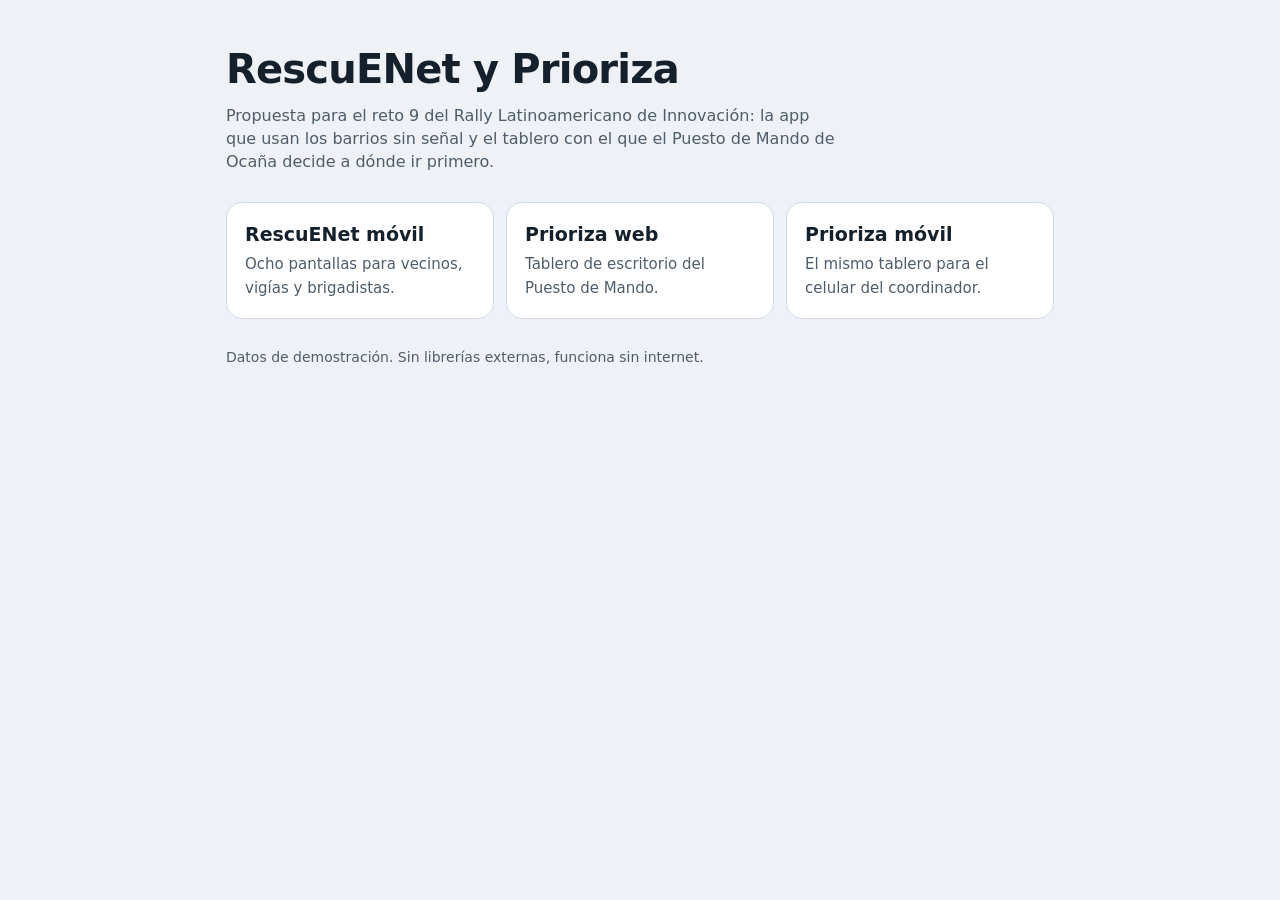
==== index.html @ 790651b7 "Prototipos de RescuENet y Prioriza Co-Authored-By: Claude Sonnet 5.5 <noreply@anthropic.com> Claude-" ====
<!doctype html>
<html lang="es-CO">
<head>
<meta charset="utf-8">
<meta name="viewport" content="width=device-width, initial-scale=1">
<title>RescuENet y Prioriza</title>
<style>
:root{--bg:#EEF1F5;--surface:#fff;--ink:#14202B;--ink2:#4F5D6B;--line:#D6DCE4}
@media (prefers-color-scheme:dark){:root{--bg:#0D131A;--surface:#16202A;--ink:#EAF0F5;--ink2:#A3B0BC;--line:#2C3A48}}
*{box-sizing:border-box}body{margin:0;font-family:Inter,system-ui,sans-serif;background:var(--bg);color:var(--ink);line-height:1.45}
main{max-width:860px;margin:0 auto;padding:40px 16px}
h1{font-size:clamp(28px,5vw,40px);margin:0 0 6px;letter-spacing:-.02em}p.lead{color:var(--ink2);margin:0 0 28px;max-width:60ch}
.grid{display:grid;gap:12px;grid-template-columns:repeat(auto-fit,minmax(240px,1fr))}
a.card{display:block;padding:18px;border:1px solid var(--line);border-radius:16px;background:var(--surface);color:inherit;text-decoration:none}
a.card:hover,a.card:focus-visible{border-color:var(--ink)}a.card b{display:block;font-size:19px;margin-bottom:4px}a.card span{color:var(--ink2);font-size:15px}
footer{margin-top:28px;color:var(--ink2);font-size:14px}
</style>
</head>
<body><main>
<h1>RescuENet y Prioriza</h1>
<p class="lead">Propuesta para el reto 9 del Rally Latinoamericano de Innovación: la app que usan los barrios sin señal y el tablero con el que el Puesto de Mando de Ocaña decide a dónde ir primero.</p>
<div class="grid">
<a class="card" href="rescuenet-movil/"><b>RescuENet móvil</b><span>Ocho pantallas para vecinos, vigías y brigadistas.</span></a>
<a class="card" href="prioriza-web/"><b>Prioriza web</b><span>Tablero de escritorio del Puesto de Mando.</span></a>
<a class="card" href="prioriza-movil/"><b>Prioriza móvil</b><span>El mismo tablero para el celular del coordinador.</span></a>
</div>
<footer>Datos de demostración. Sin librerías externas, funciona sin internet.</footer>
</main></body></html>
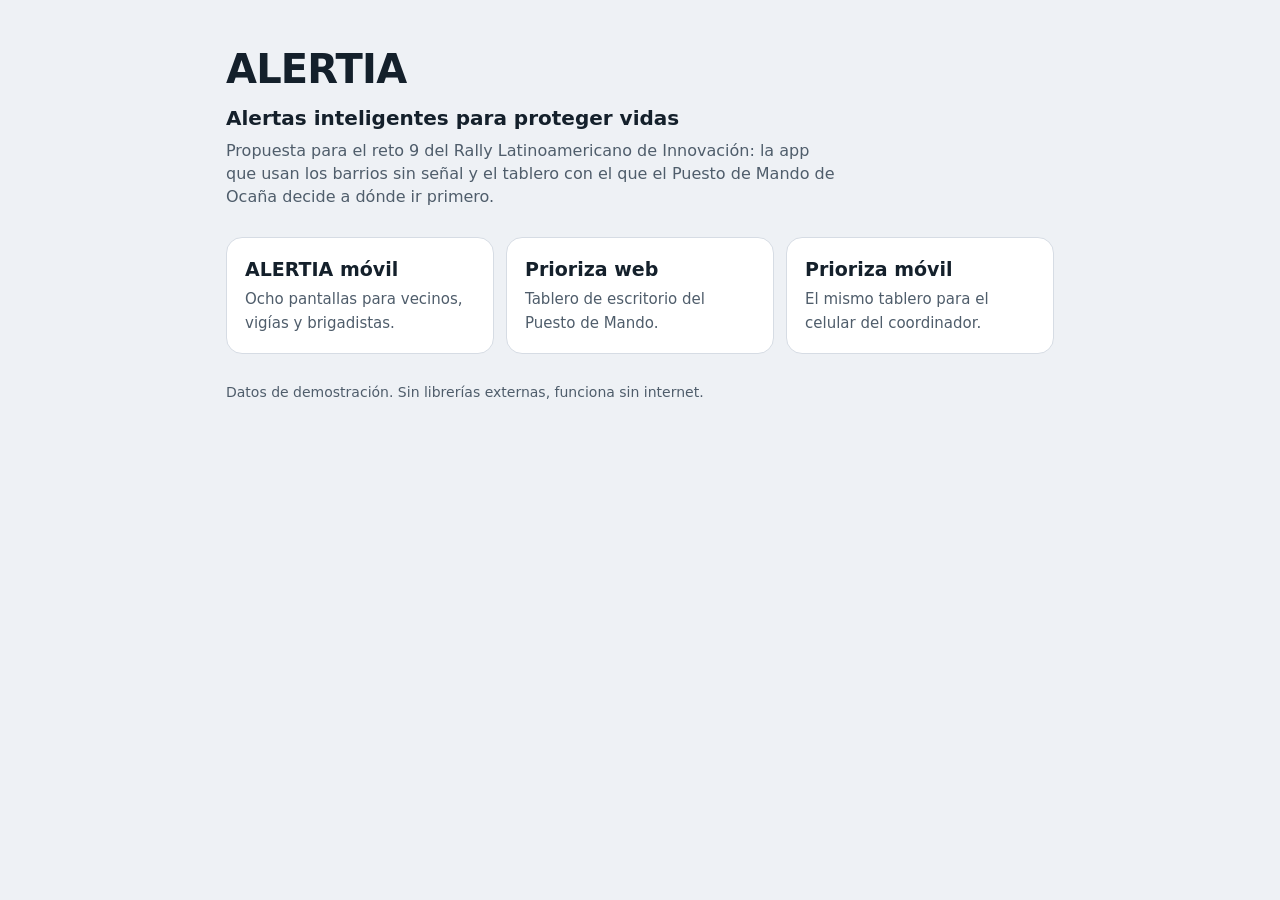
==== commit 61e1c043: "Renombra la app a ALERTIA y agrega el lema Co-Authored-By: Claude Sonnet 5.5 <noreply@anthropic.com>" ====
--- a/index.html
+++ b/index.html
@@ -3,7 +3,7 @@
 <head>
 <meta charset="utf-8">
 <meta name="viewport" content="width=device-width, initial-scale=1">
-<title>RescuENet y Prioriza</title>
+<title>ALERTIA y Prioriza</title>
 <style>
 :root{--bg:#EEF1F5;--surface:#fff;--ink:#14202B;--ink2:#4F5D6B;--line:#D6DCE4}
 @media (prefers-color-scheme:dark){:root{--bg:#0D131A;--surface:#16202A;--ink:#EAF0F5;--ink2:#A3B0BC;--line:#2C3A48}}
@@ -17,10 +17,11 @@
 </style>
 </head>
 <body><main>
-<h1>RescuENet y Prioriza</h1>
+<h1>ALERTIA</h1>
+<p class="lead" style="font-size:20px;color:var(--ink);margin-bottom:6px;font-weight:600">Alertas inteligentes para proteger vidas</p>
 <p class="lead">Propuesta para el reto 9 del Rally Latinoamericano de Innovación: la app que usan los barrios sin señal y el tablero con el que el Puesto de Mando de Ocaña decide a dónde ir primero.</p>
 <div class="grid">
-<a class="card" href="rescuenet-movil/"><b>RescuENet móvil</b><span>Ocho pantallas para vecinos, vigías y brigadistas.</span></a>
+<a class="card" href="rescuenet-movil/"><b>ALERTIA móvil</b><span>Ocho pantallas para vecinos, vigías y brigadistas.</span></a>
 <a class="card" href="prioriza-web/"><b>Prioriza web</b><span>Tablero de escritorio del Puesto de Mando.</span></a>
 <a class="card" href="prioriza-movil/"><b>Prioriza móvil</b><span>El mismo tablero para el celular del coordinador.</span></a>
 </div>
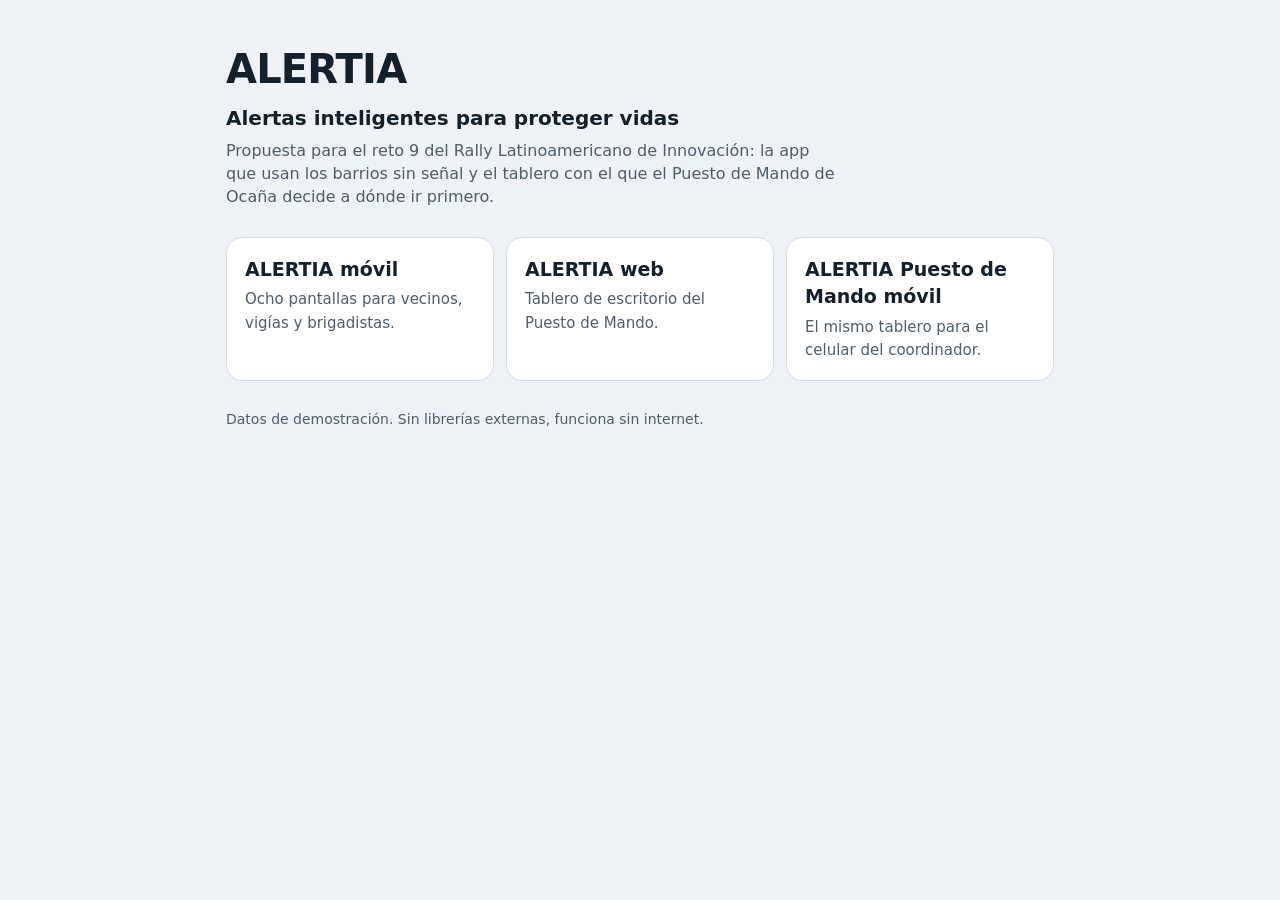
==== commit 207d6b51: "Mejora la web de ALERTIA y quita el nombre Prioriza - Web: resumen con 4 indicadores, equipos en el " ====
--- a/index.html
+++ b/index.html
@@ -3,7 +3,7 @@
 <head>
 <meta charset="utf-8">
 <meta name="viewport" content="width=device-width, initial-scale=1">
-<title>ALERTIA y Prioriza</title>
+<title>ALERTIA</title>
 <style>
 :root{--bg:#EEF1F5;--surface:#fff;--ink:#14202B;--ink2:#4F5D6B;--line:#D6DCE4}
 @media (prefers-color-scheme:dark){:root{--bg:#0D131A;--surface:#16202A;--ink:#EAF0F5;--ink2:#A3B0BC;--line:#2C3A48}}
@@ -21,9 +21,9 @@
 <p class="lead" style="font-size:20px;color:var(--ink);margin-bottom:6px;font-weight:600">Alertas inteligentes para proteger vidas</p>
 <p class="lead">Propuesta para el reto 9 del Rally Latinoamericano de Innovación: la app que usan los barrios sin señal y el tablero con el que el Puesto de Mando de Ocaña decide a dónde ir primero.</p>
 <div class="grid">
-<a class="card" href="rescuenet-movil/"><b>ALERTIA móvil</b><span>Ocho pantallas para vecinos, vigías y brigadistas.</span></a>
-<a class="card" href="prioriza-web/"><b>Prioriza web</b><span>Tablero de escritorio del Puesto de Mando.</span></a>
-<a class="card" href="prioriza-movil/"><b>Prioriza móvil</b><span>El mismo tablero para el celular del coordinador.</span></a>
+<a class="card" href="alertia-movil/"><b>ALERTIA móvil</b><span>Ocho pantallas para vecinos, vigías y brigadistas.</span></a>
+<a class="card" href="alertia-web/"><b>ALERTIA web</b><span>Tablero de escritorio del Puesto de Mando.</span></a>
+<a class="card" href="alertia-pmu-movil/"><b>ALERTIA Puesto de Mando móvil</b><span>El mismo tablero para el celular del coordinador.</span></a>
 </div>
 <footer>Datos de demostración. Sin librerías externas, funciona sin internet.</footer>
 </main></body></html>
